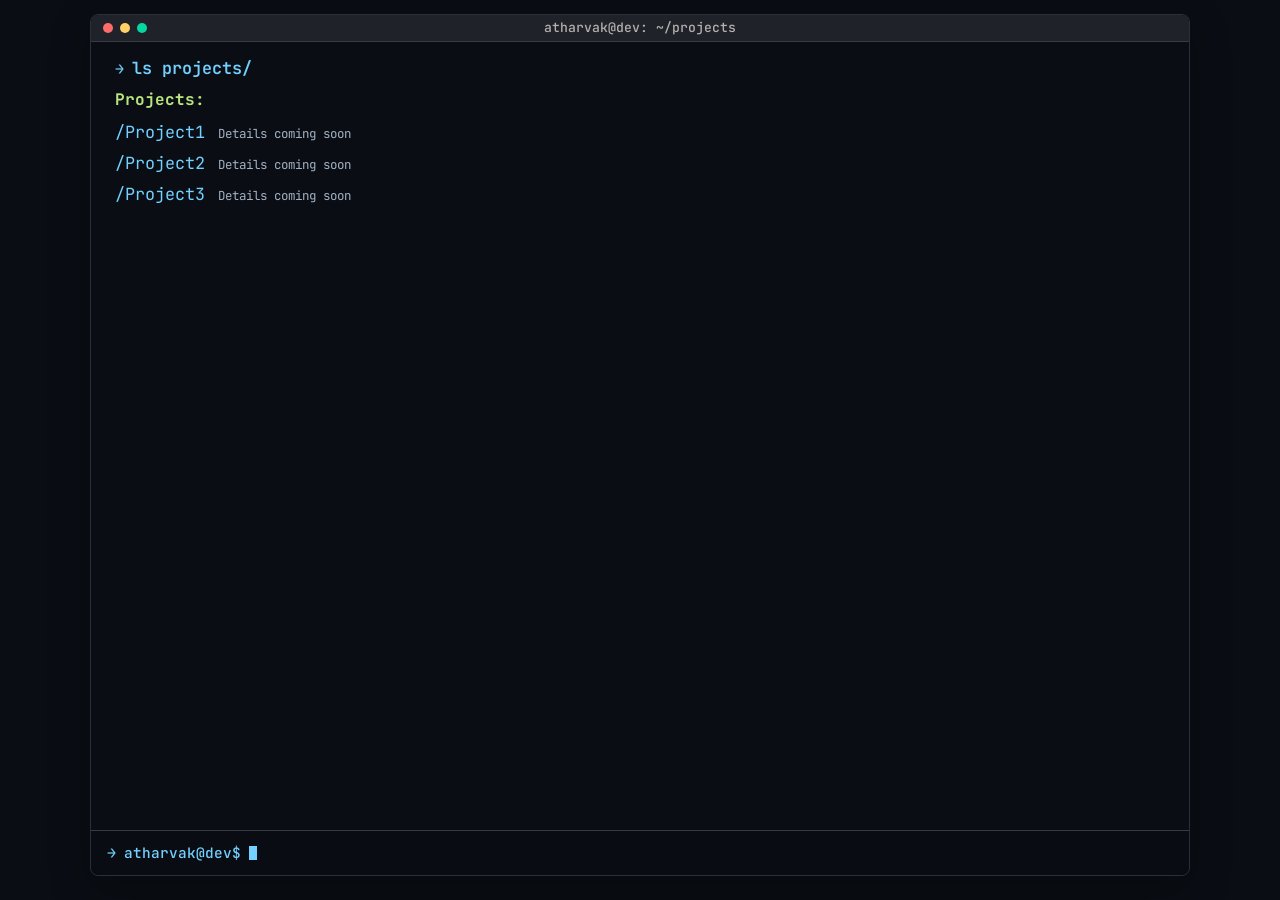
==== projects/index.html @ 7f0b78c4 "Add project pages and enhance terminal command functionality" ====
<!DOCTYPE html>
<html lang="en">
<head>
    <meta charset="UTF-8">
    <meta name="viewport" content="width=device-width, initial-scale=1.0">
    <meta name="theme-color" content="#0b0e14">
    <title>Atharva | Projects</title>
    <link rel="stylesheet" href="../terminal.css-main/index.css">
    <link rel="stylesheet" href="../terminal.css-main/themes/ayu-dark.css">
    <link rel="stylesheet" href="projects.css">
</head>
<body>
    <main class="terminal" aria-label="Projects terminal">
        <div class="terminal-header terminal-window-header">
            <div class="window-dots" aria-hidden="true"><span></span><span></span><span></span></div>
            <span class="window-title">atharvak@dev: ~/projects</span>
        </div>
        <div class="terminal-output" aria-live="polite"></div>
        <div class="terminal-input-row">
            <span class="prompt-prefix" aria-hidden="true">→</span>
            <span class="has-text-primary terminal-user">atharvak@dev$</span>
            <input class="terminal-command-input" type="text" aria-label="Enter a terminal command" autocomplete="off" spellcheck="false">
        </div>
    </main>
    <script src="projects.js"></script>
</body>
</html>
---- terminal.css-main/index.css ----
/* ==========================================================================
   terminal.css - Terminal CSS Component Library v0.0.4
   Bulma-style naming conventions
   ========================================================================== */

@import url("https://fonts.googleapis.com/css2?family=JetBrains+Mono:wght@400;500;700&display=swap");

/* 1. CSS VARIABLES */
:root {
  --terminal-bg: #050505;
  --terminal-fg: #cccccc;

  /* ANSI Palette */
  --terminal-black: #000000;
  --terminal-red: #ff5555;
  --terminal-green: #50fa7b;
  --terminal-yellow: #f1fa8c;
  --terminal-blue: #bd93f9;
  --terminal-magenta: #ff79c6;
  --terminal-cyan: #8be9fd;
  --terminal-white: #ffffff;

  /* Semantic Colors */
  --primary: var(--terminal-cyan);
  --danger: var(--terminal-red);
  --success: var(--terminal-green);
  --warning: var(--terminal-yellow);
  --info: var(--terminal-blue);
  --border-color: #333333;
  --surface: #000000;
  --muted: #666666;
}

/* 2. BASE STYLES */
* {
  box-sizing: border-box;
}

body {
  margin: 0;
  padding: 0;
  background-color: var(--terminal-bg);
  color: var(--terminal-fg);
  font-family: "JetBrains Mono", monospace;
  font-size: 14px;
  line-height: 1.5;
  -webkit-font-smoothing: none;
}

::selection {
  background: var(--primary);
  color: var(--terminal-black);
}

h1,
h2,
h3,
h4,
h5,
h6 {
  margin: 0;
  font-weight: bold;
  line-height: 1.2;
}

p {
  margin: 0 0 1em 0;
}

a {
  color: var(--primary);
  text-decoration: none;
}

a:hover {
  text-decoration: underline;
}

hr {
  border: none;
  border-top: 1px solid var(--border-color);
  margin: 16px 0;
}

/* TITLE (Bulma-style) */
.title {
  font-weight: bold;
  color: var(--primary);
  text-transform: uppercase;
  margin-bottom: 16px;
  letter-spacing: 1px;
}

.title.is-1 {
  font-size: 2.5rem;
  line-height: 1.1;
}

.title.is-2 {
  font-size: 2rem;
  line-height: 1.1;
}

.title.is-3 {
  font-size: 1.75rem;
  line-height: 1.2;
}

.title.is-4 {
  font-size: 1.5rem;
  line-height: 1.2;
}

.title.is-5 {
  font-size: 1.25rem;
  line-height: 1.3;
}

.title.is-6 {
  font-size: 1rem;
  line-height: 1.3;
}

.subtitle {
  font-weight: normal;
  color: var(--muted);
  margin-bottom: 16px;
}

.subtitle.is-1 {
  font-size: 2rem;
}

.subtitle.is-2 {
  font-size: 1.75rem;
}

.subtitle.is-3 {
  font-size: 1.5rem;
}

.subtitle.is-4 {
  font-size: 1.25rem;
}

.subtitle.is-5 {
  font-size: 1rem;
}

.subtitle.is-6 {
  font-size: 0.875rem;
}

/* LIST (Custom styles for terminal look) */
.list {
  list-style: none;
  padding: 0;
  margin: 0;
  border: 1px solid var(--border-color);
}

.list-item {
  padding: 12px 16px;
  border-bottom: 1px solid var(--border-color);
  display: flex;
  align-items: center;
  gap: 12px;
  transition: all 0.2s;
}

.list-item:last-child {
  border-bottom: none;
}

.list-item:hover {
  background: rgba(255, 255, 255, 0.05);
  border-left: 2px solid var(--primary);
  padding-left: 14px;
}

.list-item.is-active {
  background: rgba(139, 233, 253, 0.1);
  border-left: 2px solid var(--primary);
  padding-left: 14px;
  font-weight: bold;
  color: var(--primary);
}

.list-item-icon {
  flex-shrink: 0;
  color: var(--primary);
  font-size: 1.2em;
}

.list-item-content {
  flex: 1;
}

.list-item-title {
  font-weight: bold;
  margin-bottom: 4px;
}

.list-item-description {
  font-size: 0.875rem;
  color: var(--muted);
}

.list-item-meta {
  flex-shrink: 0;
  font-size: 0.75rem;
  color: var(--muted);
  text-align: right;
}

/* Unordered list styles */
ul.content {
  list-style: none;
  padding-left: 0;
}

ul.content li {
  padding-left: 20px;
  position: relative;
  margin-bottom: 8px;
}

ul.content li::before {
  content: "▸";
  color: var(--primary);
  position: absolute;
  left: 0;
  font-weight: bold;
}

/* Ordered list styles */
ol.content {
  padding-left: 0;
  counter-reset: item;
  list-style: none;
}

ol.content li {
  padding-left: 28px;
  position: relative;
  margin-bottom: 8px;
  counter-increment: item;
}

ol.content li::before {
  content: counter(item) ".";
  color: var(--primary);
  position: absolute;
  left: 0;
  font-weight: bold;
}

/* 3. LAYOUT - TERMINAL SPECIFIC */
.terminal {
  display: flex;
  flex-direction: column;
  border: 1px solid var(--border-color);
  width: 100%;
  max-width: 100%;
}

.terminal-header {
  background: var(--surface);
  border-bottom: 1px solid var(--border-color);
  padding: 8px 12px;
  font-weight: bold;
  text-transform: uppercase;
  letter-spacing: 1px;
  display: flex;
  align-items: center;
  justify-content: space-between;
}

.terminal-body {
  background: var(--terminal-bg);
  position: relative;
  overflow: hidden;
  padding: 16px;
}

.container {
  width: 100%;
  max-width: 1200px;
  margin: 0 auto;
  padding: 16px;
}

.section {
  padding: 32px 0;
}

/* 4. BUTTONS (Bulma-style) */
.button {
  background: var(--surface);
  border: 1px solid var(--border-color);
  color: var(--terminal-fg);
  border-radius: 0;
  cursor: pointer;
  padding: 8px 16px;
  text-transform: uppercase;
  font-size: 0.85rem;
  font-weight: bold;
  display: inline-flex;
  align-items: center;
  justify-content: center;
  gap: 8px;
  font-family: inherit;
  text-decoration: none;
  line-height: 1.2;
  vertical-align: middle;
  transition: none;
}

.button:hover {
  background: var(--border-color);
}

.button.is-primary {
  background: var(--primary);
  color: var(--terminal-black);
  border-color: var(--primary);
}

.button.is-primary:hover {
  background: var(--terminal-white);
  border-color: var(--terminal-white);
}

.button.is-danger {
  background: transparent;
  border-color: var(--danger);
  color: var(--danger);
}

.button.is-danger:hover {
  background: var(--danger);
  color: var(--terminal-black);
}

.button.is-success {
  background: transparent;
  border-color: var(--success);
  color: var(--success);
}

.button.is-success:hover {
  background: var(--success);
  color: var(--terminal-black);
}

.button.is-warning {
  background: transparent;
  border-color: var(--warning);
  color: var(--warning);
}

.button.is-warning:hover {
  background: var(--warning);
  color: var(--terminal-black);
}

.button.is-info {
  background: transparent;
  border-color: var(--info);
  color: var(--info);
}

.button.is-info:hover {
  background: var(--info);
  color: var(--terminal-black);
}

/* 5. TAGS (Bulma-style) */
.tag {
  background: transparent;
  border: 1px solid var(--muted);
  color: var(--muted);
  border-radius: 0;
  padding: 4px 12px;
  font-size: 0.75rem;
  display: inline-flex;
  align-items: center;
  text-transform: uppercase;
  line-height: 1;
  vertical-align: middle;
  cursor: pointer;
}

.tag.is-active,
.tag:hover {
  background: var(--muted);
  color: var(--terminal-black);
  border-color: var(--muted);
}

.tag.is-primary {
  border-color: var(--primary);
  color: var(--primary);
}

.tag.is-primary:hover,
.tag.is-primary.is-active {
  background: var(--primary);
  color: var(--terminal-black);
}

.tag.is-danger {
  border-color: var(--danger);
  color: var(--danger);
}

.tag.is-danger:hover,
.tag.is-danger.is-active {
  background: var(--danger);
  color: var(--terminal-black);
}

.tag.is-success {
  border-color: var(--success);
  color: var(--success);
}

.tag.is-success:hover,
.tag.is-success.is-active {
  background: var(--success);
  color: var(--terminal-black);
}

.tag.is-warning {
  border-color: var(--warning);
  color: var(--warning);
}

.tag.is-warning:hover,
.tag.is-warning.is-active {
  background: var(--warning);
  color: var(--terminal-black);
}

.tag.is-info {
  border-color: var(--info);
  color: var(--info);
}

.tag.is-info:hover,
.tag.is-info.is-active {
  background: var(--info);
  color: var(--terminal-black);
}

/* 6. FORMS (Bulma-style) */
.field {
  margin-bottom: 16px;
}

.label {
  display: block;
  font-size: 0.875rem;
  font-weight: bold;
  color: var(--muted);
  margin-bottom: 8px;
}

.control {
  background: var(--terminal-bg);
  border: 1px solid var(--border-color);
  border-radius: 0;
  display: flex;
  align-items: center;
  padding: 4px;
}

.control:focus-within {
  border-color: var(--primary);
}

.input,
.textarea {
  background: transparent;
  border: none;
  outline: none !important;
  color: var(--terminal-fg);
  font-family: inherit;
  width: 100%;
  padding: 2px 4px;
}

.input::placeholder,
.textarea::placeholder {
  color: var(--muted);
  text-transform: uppercase;
  font-size: 0.8em;
}

.select {
  background: transparent;
  border: none;
  outline: none !important;
  color: var(--terminal-fg);
  font-family: inherit;
  width: 100%;
  padding: 2px 4px;
}

/* 7. CARDS (Bulma-style) */
.card {
  background: var(--terminal-bg);
  border: 1px solid var(--border-color);
  border-radius: 0;
  cursor: pointer;
  position: relative;
  margin-bottom: 16px;
  display: block;
}

.card:hover {
  border-color: var(--primary);
}

.card.is-selected {
  border: 1px double var(--primary);
  box-shadow: inset 0 0 0 1px var(--primary);
}

.card-header {
  padding: 12px 16px;
  border-bottom: 1px solid var(--border-color);
}

.card-header-title {
  font-weight: bold;
  color: var(--primary);
  text-transform: uppercase;
  margin: 0;
}

.card-content {
  padding: 16px;
  color: var(--terminal-fg);
}

.card-footer {
  padding: 12px 16px;
  border-top: 1px solid var(--border-color);
}

/* 8. TABLES (Bulma-style) */
.table {
  width: 100%;
  border-collapse: collapse;
}

.table th {
  text-align: left;
  border-bottom: 1px solid var(--border-color);
  color: var(--primary);
  text-transform: uppercase;
  font-size: 0.8rem;
  padding: 8px;
}

.table td {
  padding: 8px;
  border-right: 1px solid transparent;
}

.table tr:hover,
.table tr.is-selected {
  background-color: var(--primary);
  color: var(--terminal-black);
  font-weight: bold;
}

.table tr.is-selected td {
  border-right-color: var(--terminal-black);
}

/* 9. NAVIGATION (Bulma-style) */
.navbar {
  background: var(--surface);
  border-bottom: 1px solid var(--border-color);
  padding: 8px 16px;
  display: flex;
  align-items: center;
  justify-content: space-between;
}

.navbar-brand {
  font-weight: bold;
  color: var(--primary);
}

.navbar-menu {
  display: flex;
  align-items: center;
  gap: 8px;
  list-style: none;
  margin: 0;
  padding: 0;
}

.navbar-item {
  color: var(--terminal-fg);
  text-decoration: none;
  padding: 8px 12px;
  display: block;
  border: 1px solid transparent;
  transition: all 0.2s;
}

.navbar-item:hover {
  color: var(--primary);
  border-color: var(--border-color);
  text-decoration: none;
}

.navbar-item.is-active {
  color: var(--primary);
  border-color: var(--primary);
  font-weight: bold;
}

/* Tabs (Bulma-style) */
.tabs {
  display: flex;
  border-bottom: 1px solid var(--border-color);
  gap: 0;
  overflow-x: auto;
  list-style: none;
  margin: 0;
  padding: 0;
}

.tabs li {
  display: inline-block;
}

.tabs a {
  background: transparent;
  border: 1px solid transparent;
  border-bottom: none;
  color: var(--muted);
  padding: 8px 16px;
  cursor: pointer;
  text-transform: uppercase;
  font-size: 0.875rem;
  white-space: nowrap;
  display: block;
  text-decoration: none;
}

.tabs a:hover {
  color: var(--terminal-fg);
  background: rgba(255, 255, 255, 0.05);
}

.tabs li.is-active a {
  color: var(--primary);
  border-color: var(--border-color);
  border-bottom-color: var(--terminal-bg);
  position: relative;
  font-weight: bold;
}

/* Breadcrumb (Bulma-style) */
.breadcrumb {
  display: flex;
  align-items: center;
  font-size: 0.875rem;
  color: var(--muted);
  padding: 0;
  list-style: none;
  margin: 0;
  flex-wrap: wrap;
}

.breadcrumb li {
  display: inline-flex;
  align-items: center;
}

.breadcrumb li a {
  color: var(--muted);
}

.breadcrumb li a:hover {
  color: var(--primary);
}

.breadcrumb li.is-active {
  color: var(--terminal-fg);
  font-weight: bold;
}

.breadcrumb li.is-active a {
  color: var(--terminal-fg);
}

.breadcrumb li + li::before {
  content: "/";
  color: var(--border-color);
  padding: 0 8px;
}

/* Dropdown (Bulma-style) */
.dropdown {
  position: relative;
  display: inline-block;
}

.dropdown-trigger {
  cursor: pointer;
}

.dropdown-trigger .button {
  width: 100%;
}

.dropdown-menu {
  display: none;
  position: absolute;
  top: 100%;
  left: 0;
  background: var(--surface);
  border: 1px solid var(--border-color);
  min-width: 160px;
  z-index: 1000;
  margin-top: 2px;
  box-shadow: 0 4px 8px rgba(0, 0, 0, 0.5);
}

.dropdown.is-active .dropdown-menu,
.dropdown:hover .dropdown-menu {
  display: block;
}

.dropdown-content {
  padding: 0;
}

.dropdown-item {
  display: block;
  padding: 8px 12px;
  color: var(--terminal-fg);
  text-decoration: none;
  border-bottom: 1px solid var(--border-color);
  transition: all 0.2s;
}

.dropdown-item:last-child {
  border-bottom: none;
}

.dropdown-item:hover {
  background: var(--primary);
  color: var(--terminal-black);
  text-decoration: none;
}

.dropdown-item.is-active {
  color: var(--primary);
  font-weight: bold;
}

.dropdown-divider {
  height: 1px;
  background: var(--border-color);
  margin: 4px 0;
}

/* Menu/Sidebar (Bulma-style) */
.menu {
  background: var(--surface);
  border-right: 1px solid var(--border-color);
  width: 250px;
  padding: 16px;
}

.menu-label {
  color: var(--muted);
  font-size: 0.75rem;
  text-transform: uppercase;
  font-weight: bold;
  letter-spacing: 1px;
  margin-bottom: 8px;
  display: block;
}

.menu-list {
  list-style: none;
  margin: 0;
  padding: 0;
}

.menu-list a {
  display: block;
  padding: 8px 12px;
  color: var(--terminal-fg);
  text-decoration: none;
  border-left: 2px solid transparent;
  transition: all 0.2s;
}

.menu-list a:hover {
  background: rgba(255, 255, 255, 0.05);
  border-left-color: var(--primary);
  color: var(--primary);
  text-decoration: none;
}

.menu-list a.is-active {
  background: rgba(139, 233, 253, 0.1);
  border-left-color: var(--primary);
  color: var(--primary);
  font-weight: bold;
}

/* 10. PROGRESS & LOADING (Bulma-style) */
.progress {
  width: 100%;
  height: 8px;
  background: var(--border-color);
  border: 1px solid var(--border-color);
  overflow: hidden;
  position: relative;
}

.progress::-webkit-progress-bar {
  background: var(--border-color);
}

.progress::-webkit-progress-value {
  background: var.
  --primary);
}

.progress::-moz-progress-bar {
  background: var(--primary);
}

.progress.is-primary::-webkit-progress-value {
  background: var(--primary);
}

.progress.is-primary::-moz-progress-bar {
  background: var(--primary);
}

.progress.is-danger::-webkit-progress-value {
  background: var(--danger);
}

.progress.is-danger::-moz-progress-bar {
  background: var(--danger);
}

.progress.is-success::-webkit-progress-value {
  background: var(--success);
}

.progress.is-success::-moz-progress-bar {
  background: var(--success);
}

.progress.is-warning::-webkit-progress-value {
  background: var(--warning);
}

.progress.is-warning::-moz-progress-bar {
  background: var(--warning);
}

/* Progress bar alternative (for divs) */
.progress-bar {
  height: 100%;
  background: var(--primary);
  transition: width 0.3s ease;
}

.button.is-loading {
  position: relative;
  color: transparent !important;
}

.button.is-loading::after {
  content: "";
  position: absolute;
  width: 16px;
  height: 16px;
  border: 2px solid var(--border-color);
  border-top-color: var(--primary);
  border-radius: 50%;
  animation: spinner-spin 1s linear infinite;
}

@keyframes spinner-spin {
  to {
    transform: rotate(360deg);
  }
}

/* 11. TERMINAL LOG */
.terminal-log {
  background: var(--terminal-bg);
  border: 1px solid var(--border-color);
  padding: 12px;
  font-family: "JetBrains Mono", monospace;
  overflow-y: auto;
  max-height: 400px;
}

.terminal-log-line,
.log-line {
  display: flex;
  gap: 12px;
  margin-bottom: 4px;
  font-size: 0.875rem;
}

.terminal-log-time {
  color: var(--muted);
  flex-shrink: 0;
}

.terminal-log-level {
  flex-shrink: 0;
  font-weight: bold;
}

.terminal-log-message {
  color: var(--terminal-fg);
}

/* 12. UTILITIES (Bulma-style) */
.has-text-primary {
  color: var(--primary) !important;
}

.has-text-danger {
  color: var(--danger) !important;
}

.has-text-success {
  color: var(--success) !important;
}

.has-text-warning {
  color: var(--warning) !important;
}

.has-text-info {
  color: var(--info) !important;
}

.has-text-muted {
  color: var(--muted) !important;
}

.has-text-white {
  color: var(--terminal-white) !important;
}

.has-background-dark {
  background-color: var(--surface) !important;
}

/* 13. FAQ / ACCORDION */
.faq {
  border: 1px solid var(--border-color);
}

.faq-item {
  border-bottom: 1px solid var(--border-color);
}

.faq-item:last-child {
  border-bottom: none;
}

.faq-question {
  padding: 16px;
  cursor: pointer;
  display: flex;
  justify-content: space-between;
  align-items: center;
  font-weight: bold;
  color: var(--terminal-fg);
  transition: all 0.2s;
  user-select: none;
}

.faq-question:hover {
  background: rgba(255, 255, 255, 0.05);
  color: var(--primary);
}

.faq-question::after {
  content: "▼";
  font-size: 0.75em;
  color: var(--primary);
  transition: transform 0.3s;
}

.faq-item.is-active .faq-question {
  color: var(--primary);
  border-bottom: 1px solid var(--border-color);
}

.faq-item.is-active .faq-question::after {
  transform: rotate(180deg);
}

.faq-answer {
  max-height: 0;
  overflow: hidden;
  transition: max-height 0.3s ease-out;
  transition: padding 0.4s ease-out;
  color: var(--muted);
}

.faq-item.is-active .faq-answer {
  max-height: 500px;
  padding: 16px;
  padding-top: 0;
  transition: max-height 0.4s ease-in;
}

.faq-answer p {
  margin-top: 8px;
  margin-bottom: 8px;
  line-height: 1.6;
}

.faq-answer code {
  background: var(--surface);
  border: 1px solid var(--border-color);
  padding: 2px 6px;
  font-family: inherit;
  color: var(--primary);
}

/* 14. TOAST / NOTIFICATION */
.toast-container {
  position: fixed;
  top: 20px;
  right: 20px;
  z-index: 9999;
  display: flex;
  flex-direction: column;
  gap: 12px;
  max-width: 400px;
}

.toast {
  background: var(--surface);
  border: 1px solid var(--border-color);
  border-left-width: 4px;
  padding: 16px;
  min-width: 300px;
  box-shadow: 0 4px 12px rgba(0, 0, 0, 0.5);
  animation: toast-slide-in 0.3s ease-out;
  position: relative;
  display: flex;
  align-items: flex-start;
  gap: 12px;
}

.toast.is-dismissing {
  animation: toast-slide-out 0.3s ease-in forwards;
}

@keyframes toast-slide-in {
  from {
    transform: translateX(400px);
    opacity: 0;
  }
  to {
    transform: translateX(0);
    opacity: 1;
  }
}

@keyframes toast-slide-out {
  from {
    transform: translateX(0);
    opacity: 1;
  }
  to {
    transform: translateX(400px);
    opacity: 0;
  }
}

.toast-icon {
  font-size: 1.2em;
  flex-shrink: 0;
  margin-top: 2px;
}

.toast-content {
  flex: 1;
}

.toast-title {
  font-weight: bold;
  margin-bottom: 4px;
  text-transform: uppercase;
  font-size: 0.875rem;
}

.toast-message {
  font-size: 0.875rem;
  color: var(--muted);
  line-height: 1.4;
}

.toast-close {
  background: transparent;
  border: none;
  color: var(--muted);
  cursor: pointer;
  font-size: 1.2em;
  padding: 0;
  width: 20px;
  height: 20px;
  display: flex;
  align-items: center;
  justify-content: center;
  flex-shrink: 0;
  font-family: inherit;
}

.toast-close:hover {
  color: var(--terminal-fg);
}

/* Toast variants */
.toast.is-primary {
  border-left-color: var(--primary);
}

.toast.is-primary .toast-icon,
.toast.is-primary .toast-title {
  color: var(--primary);
}

.toast.is-danger {
  border-left-color: var(--danger);
}

.toast.is-danger .toast-icon,
.toast.is-danger .toast-title {
  color: var(--danger);
}

.toast.is-success {
  border-left-color: var(--success);
}

.toast.is-success .toast-icon,
.toast.is-success .toast-title {
  color: var(--success);
}

.toast.is-warning {
  border-left-color: var(--warning);
}

.toast.is-warning .toast-icon,
.toast.is-warning .toast-title {
  color: var(--warning);
}

.toast.is-info {
  border-left-color: var(--info);
}

.toast.is-info .toast-icon,
.toast.is-info .toast-title {
  color: var(--info);
}

/* 15. EFFECTS */
.has-terminal-glow {
  text-shadow: 0 0 2px var(--primary);
}

.has-terminal-cursor::after {
  content: "▋";
  animation: cursor-blink 1s step-end infinite;
  color: var(--primary);
  margin-left: 2px;
}

@keyframes cursor-blink {
  0%,
  50% {
    opacity: 1;
  }
  51%,
  100% {
    opacity: 0;
  }
}

/* 16. KBD ELEMENT */
kbd {
  background-color: var(--surface);
  border: 1px solid var(--border-color);
  border-radius: 3px;
  box-shadow: 0 1px 0 var(--border-color);
  color: var(--terminal-fg);
  display: inline-block;
  font-family: inherit;
  font-size: 0.875em;
  font-weight: bold;
  line-height: 1;
  padding: 2px 6px;
  white-space: nowrap;
}
---- terminal.css-main/themes/ayu-dark.css ----
:root {
  --terminal-bg: #0A0E14;
  --terminal-fg: #B3B1AD;

  /* ANSI Palette */
  --terminal-black: #01060E;
  --terminal-red: #FF3333;
  --terminal-green: #BAE67E;
  --terminal-yellow: #FFD580;
  --terminal-blue: #73D0FF;
  --terminal-magenta: #D4BFFF;
  --terminal-cyan: #5FD7FF;
  --terminal-white: #D9D7CE;
  --terminal-purple: #D4BFFF;

  /* Semantic Colors */
  --primary: var(--terminal-blue);
  --danger: var(--terminal-red);
  --success: var(--terminal-green);
  --warning: var(--terminal-yellow);
  --info: var(--terminal-cyan);
  --border-color: #393b44;
  --surface: #1F2229;
  --muted: #5C6773;
}
---- projects/projects.css ----
:root {
    --intro-text: #9fd9a8;
    --bright-green: #bae67e;
    --command-cyan: #73d0ff;
}

* {
    scrollbar-width: none;
    -ms-overflow-style: none;
}

*::-webkit-scrollbar {
    display: none;
}

body {
    display: flex;
    flex-direction: column;
    align-items: center;
    justify-content: center;
    padding: 14px 16px calc(24px + env(safe-area-inset-bottom));
    min-height: 100vh;
    margin: 0;
    background: var(--terminal-bg);
}

.terminal {
    width: min(100%, 1100px);
    max-width: 1100px;
    height: calc(100vh - 38px - env(safe-area-inset-bottom));
    min-height: min(520px, calc(100vh - 38px - env(safe-area-inset-bottom)));
    display: flex;
    flex-direction: column;
    flex: 1 1 auto;
    overflow: hidden;
    border: 1px solid #28313a;
    border-radius: 8px;
    background: var(--terminal-bg);
    box-shadow: 0 14px 40px rgba(0, 0, 0, 0.32);
}

.terminal-output {
    flex: 1;
    min-height: 0;
    overflow-y: auto;
    padding: 14px 24px 40px;
    margin: 0 !important;
}

.terminal .terminal-window-header {
    position: relative;
    justify-content: flex-start;
    background: var(--surface);
    border-bottom: 1px solid var(--border-color);
    border-radius: 7px 7px 0 0;
    text-transform: none;
    letter-spacing: 0;
}

.window-dots {
    display: flex;
    gap: 7px;
}

.window-dots span {
    width: 10px;
    height: 10px;
    border-radius: 50%;
}

.window-dots span:nth-child(1) { background: #ff6b6b; }
.window-dots span:nth-child(2) { background: #ffd166; }
.window-dots span:nth-child(3) { background: #06d6a0; }

.window-title {
    position: absolute;
    left: 50%;
    transform: translateX(-50%);
    color: var(--terminal-fg);
    font-size: 0.82rem;
    font-weight: 500;
    white-space: nowrap;
}

.terminal-input-row {
    padding: 12px 16px calc(12px + env(safe-area-inset-bottom));
    margin: 0;
    flex-shrink: 0;
    background: rgba(10, 14, 20, 0.94);
    -webkit-backdrop-filter: blur(10px);
    backdrop-filter: blur(10px);
    border: none;
    border-top: 1px solid var(--border-color);
    display: flex;
    align-items: center;
}

.prompt-prefix {
    margin-right: 8px;
    color: var(--primary);
    font-weight: 700;
    font-size: 0.95rem;
    line-height: 1;
}

.terminal-input-row .prompt-prefix {
    margin-right: 8px;
}

.terminal-input-row .has-text-primary {
    color: var(--command-cyan);
    font-weight: 500;
    font-size: 0.9rem;
    line-height: 1.4;
    white-space: nowrap;
}

.terminal-user::after {
    display: inline-block;
    width: 0.55em;
    height: 1em;
    margin-left: 0.55em;
    background: var(--primary);
    vertical-align: -0.15em;
    content: "";
    animation: cursor-blink 1s steps(2, start) infinite;
}

@keyframes cursor-blink {
    to { visibility: hidden; }
}

.terminal-command-input {
    width: 100%;
    min-width: 0;
    padding: 0 0 0 2px;
    background: transparent;
    border: none;
    outline: none;
    color: var(--terminal-white);
    font: inherit;
    font-size: 0.9rem;
    line-height: 1.4;
    caret-color: var(--primary);
}

.terminal-command-input:focus { outline: none; }

.command-block {
    max-width: 75ch;
    margin: 0 0 1.1rem;
}

.command-block:last-child { margin-bottom: 0; }

.command-name {
    color: var(--command-cyan);
    font-size: 1.05rem;
    font-weight: 600;
}

.terminal-output strong {
    color: var(--bright-green);
    font-weight: 700;
}

.terminal-output .subtitle {
    max-width: 75ch;
    margin: 0.35rem 0 0;
    color: var(--intro-text);
    font-size: 1rem;
    line-height: 1.65;
}

.terminal-output a {
    color: var(--command-cyan);
    font-size: 1.05rem;
    text-decoration: none;
    text-underline-offset: 4px;
    word-break: break-word;
    transition: color 160ms ease;
}

.terminal-output a:hover {
    color: var(--bright-green);
    text-decoration: underline;
}

.project-list {
    display: grid;
    gap: 0.35rem;
    margin-top: 0.45rem;
}

.project-list a {
    display: flex;
    flex-wrap: wrap;
    gap: 0.25rem 0.8rem;
    align-items: baseline;
    width: fit-content;
}

.project-list small {
    color: #a3b1c2;
    font-size: 0.78rem;
}

@media (max-width: 600px) {
    body {
        padding: 8px 8px calc(16px + env(safe-area-inset-bottom));
    }

    .terminal {
        height: calc(100vh - 24px - env(safe-area-inset-bottom));
        min-height: min(440px, calc(100vh - 24px - env(safe-area-inset-bottom)));
    }

    .terminal-output { padding: 16px 14px 40px; }

    .window-title {
        left: auto;
        right: 12px;
        transform: none;
    }
}

@media (prefers-reduced-motion: reduce) {
    .terminal-user::after { animation: none; }
    .terminal-output a { transition: none; }
}
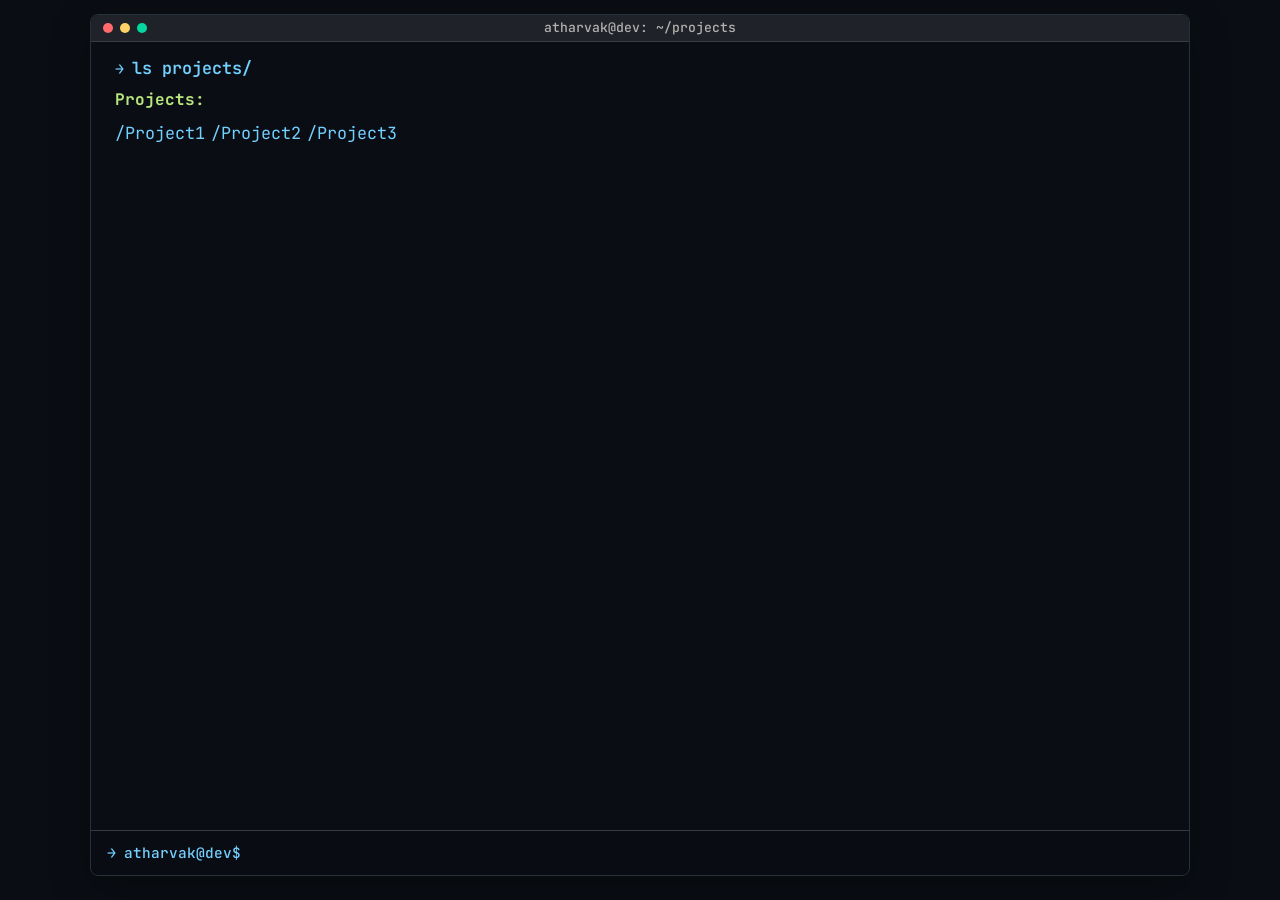
==== commit 9fd48991: "Refactor project pages and styles; consolidate CSS and JS files - Updated HTML structure for project" ====
--- a/projects/index.html
+++ b/projects/index.html
@@ -1,27 +1,53 @@
 <!DOCTYPE html>
 <html lang="en">
+
 <head>
     <meta charset="UTF-8">
     <meta name="viewport" content="width=device-width, initial-scale=1.0">
-    <meta name="theme-color" content="#0b0e14">
     <title>Atharva | Projects</title>
-    <link rel="stylesheet" href="../terminal.css-main/index.css">
-    <link rel="stylesheet" href="../terminal.css-main/themes/ayu-dark.css">
-    <link rel="stylesheet" href="projects.css">
+    <!-- Core Stylesheet -->
+    <link rel="stylesheet" href="../terminal.css-main/index.css" />
+    <link rel="stylesheet" href="../terminal.css-main/themes/ayu-dark.css" />
+    <link rel="stylesheet" href="../portfolio.css" />
+    <link rel="preconnect" href="https://fonts.googleapis.com">
+    <link rel="preconnect" href="https://fonts.gstatic.com" crossorigin>
+    <link href="https://fonts.googleapis.com/css2?family=Press+Start+2P&display=swap" rel="stylesheet">
 </head>
-<body>
-    <main class="terminal" aria-label="Projects terminal">
+
+<body class="body" data-page="projects">
+    <svg aria-hidden="true" focusable="false" style="position: absolute; width: 0; height: 0; overflow: hidden">
+        <filter id="github-graph-theme" color-interpolation-filters="sRGB">
+            <feColorMatrix in="SourceGraphic" type="matrix" values="0 0 0 0 0.19 0 0 0 0 0.21 0 0 0 0 0.25 1 0 0 0 0" result="emptyCells" />
+            <feComponentTransfer in="emptyCells" result="darkEmptyCells">
+                <feFuncA type="discrete" tableValues="0 0 0 0 0 0 0 0 0 0 1" />
+            </feComponentTransfer>
+            <feComposite in="darkEmptyCells" in2="SourceGraphic" operator="over" result="withDarkEmptyCells" />
+            <feColorMatrix in="SourceGraphic" type="matrix" values="0 0 0 0 0.60 0 0 0 0 0.66 0 0 0 0 0.73 1 0 0 0 0" result="chartLabels" />
+            <feComponentTransfer in="chartLabels" result="brightLabels">
+                <feFuncA type="discrete" tableValues="0 0 0 0 0 0 0 1 0 0 0 0 0 0 0 0" />
+            </feComponentTransfer>
+            <feComposite in="brightLabels" in2="withDarkEmptyCells" operator="over" />
+        </filter>
+    </svg>
+    <div id="terminal" class="terminal">
         <div class="terminal-header terminal-window-header">
-            <div class="window-dots" aria-hidden="true"><span></span><span></span><span></span></div>
+            <div class="window-dots" aria-hidden="true">
+                <span></span>
+                <span></span>
+                <span></span>
+            </div>
             <span class="window-title">atharvak@dev: ~/projects</span>
         </div>
-        <div class="terminal-output" aria-live="polite"></div>
-        <div class="terminal-input-row">
-            <span class="prompt-prefix" aria-hidden="true">→</span>
-            <span class="has-text-primary terminal-user">atharvak@dev$</span>
-            <input class="terminal-command-input" type="text" aria-label="Enter a terminal command" autocomplete="off" spellcheck="false">
+        <div class="terminal-output"></div>
+        <div class="control terminal-input-row">
+            <span class="prompt-prefix">→</span>
+            <span class="has-text-primary ">atharvak@dev$</span>
+            <input type="text" class="terminal-command-input" />
         </div>
-    </main>
-    <script src="projects.js"></script>
+    </div>
+
+
+    <script src="../portfolio.js"></script>
 </body>
+
 </html>
--- a/portfolio.css
+++ b/portfolio.css
@@ -0,0 +1,321 @@
+:root {
+    --intro-text: #9fd9a8;
+    --bright-green: #bae67e;
+    --command-cyan: #73d0ff;
+}
+
+* {
+    scrollbar-width: none;
+    -ms-overflow-style: none;
+}
+
+*::-webkit-scrollbar {
+    display: none;
+}
+
+body {
+    display: flex;
+    flex-direction: column;
+    align-items: center;
+    justify-content: center;
+    padding: 14px 16px calc(24px + env(safe-area-inset-bottom));
+    min-height: 100vh;
+    margin: 0;
+    background: var(--terminal-bg);
+}
+
+.terminal {
+    width: min(100%, 1100px);
+    max-width: 1100px;
+    box-sizing: border-box;
+    height: calc(100vh - 38px - env(safe-area-inset-bottom));
+    min-height: min(520px, calc(100vh - 38px - env(safe-area-inset-bottom)));
+    display: flex;
+    flex-direction: column;
+    flex: 1 1 auto;
+    overflow: hidden;
+    border: 1px solid #28313a;
+    border-radius: 8px;
+    background: var(--terminal-bg);
+    box-shadow: 0 14px 40px rgba(0, 0, 0, 0.32);
+}
+
+.terminal-output {
+    flex: 1;
+    min-height: 0;
+    overflow-y: auto;
+    padding: 14px 24px 40px;
+    margin: 0 !important;
+}
+
+.terminal .terminal-window-header {
+    position: relative;
+    justify-content: flex-start;
+    background: var(--surface);
+    border-bottom: 1px solid var(--border-color);
+    border-radius: 7px 7px 0 0;
+    text-transform: none;
+    letter-spacing: 0;
+}
+
+.window-dots {
+    display: flex;
+    gap: 7px;
+}
+
+.window-dots span {
+    width: 10px;
+    height: 10px;
+    border-radius: 50%;
+}
+
+.window-dots span:nth-child(1) { background: #ff6b6b; }
+.window-dots span:nth-child(2) { background: #ffd166; }
+.window-dots span:nth-child(3) { background: #06d6a0; }
+
+.window-title {
+    position: absolute;
+    left: 50%;
+    transform: translateX(-50%);
+    color: var(--terminal-fg);
+    font-size: 0.82rem;
+    font-weight: 500;
+    white-space: nowrap;
+}
+
+.terminal-input-row {
+    padding: 12px 16px calc(12px + env(safe-area-inset-bottom));
+    margin: 0;
+    flex-shrink: 0;
+    background: rgba(10, 14, 20, 0.94);
+    -webkit-backdrop-filter: blur(10px);
+    backdrop-filter: blur(10px);
+    border: none;
+    border-top: 1px solid var(--border-color);
+    display: flex;
+    align-items: center;
+    gap: 0;
+}
+
+.prompt-prefix {
+    margin-right: 8px;
+    color: var(--primary);
+    font-weight: 700;
+    font-size: 0.95rem;
+    line-height: 1;
+}
+
+.terminal-input-row .prompt-prefix {
+    color: var(--primary);
+    font-weight: 700;
+    margin-right: 8px;
+    font-size: 0.95rem;
+    line-height: 1;
+}
+
+.terminal-input-row .has-text-primary {
+    color: var(--command-cyan);
+    font-weight: 500;
+    font-size: 0.9rem;
+    line-height: 1.4;
+    white-space: nowrap;
+}
+
+.terminal-user::after {
+    display: inline-block;
+    width: 0.55em;
+    height: 1em;
+    margin-left: 0.55em;
+    background: var(--primary);
+    vertical-align: -0.15em;
+    content: "";
+    animation: cursor-blink 1s steps(2, start) infinite;
+}
+
+@keyframes cursor-blink {
+    to { visibility: hidden; }
+}
+
+.terminal-command-input {
+    background: transparent;
+    border: none;
+    outline: none;
+    color: var(--terminal-white);
+    font-size: 0.9rem;
+    line-height: 1.4;
+    padding: 0 0 0 2px;
+    width: 100%;
+    min-width: 0;
+    caret-color: var(--primary);
+    caret-shape: block;
+}
+
+.terminal-command-input:focus { outline: none; }
+
+.subtitle {
+    font-size: 1rem !important;
+    line-height: 1.6;
+    color: var(--intro-text);
+}
+
+.terminal-output > .command-block {
+    max-width: 75ch;
+    margin: 0 0 1.1rem;
+}
+
+.terminal-output > .command-block:last-child { margin-bottom: 0; }
+
+.command-name {
+    color: var(--command-cyan);
+    font-size: 1.05rem;
+    font-weight: 600;
+}
+
+.terminal-output strong {
+    color: var(--bright-green);
+    font-weight: 700;
+}
+
+.intro-text {
+    max-width: 75ch;
+    color: var(--intro-text);
+    font-size: 1rem;
+    line-height: 1.65;
+}
+
+.intro-text p { margin: 0 0 0.6rem; }
+.intro-text p:last-child { margin-bottom: 0; }
+
+.intro-text .intro-name {
+    margin: 0 0 0.45rem;
+    color: var(--bright-green);
+    font-size: 1.75rem;
+    line-height: 1.2;
+    text-shadow: 0 0 16px rgba(186, 230, 126, 0.2);
+}
+
+.terminal-output a {
+    color: var(--command-cyan);
+    font-size: 1.05rem;
+    text-decoration: none;
+    text-underline-offset: 4px;
+    word-break: break-word;
+    transition: color 160ms ease, text-decoration-color 160ms ease;
+}
+
+.terminal-output a:hover {
+    color: var(--bright-green);
+    text-decoration: underline;
+}
+
+.terminal-output .social-links {
+    display: flex;
+    flex-wrap: wrap;
+    gap: 0 6px;
+    align-items: center;
+    margin-top: 0.35rem;
+}
+
+.terminal-output .social-links a {
+    white-space: nowrap;
+    line-height: 1.9;
+}
+
+.terminal-output .terminal-heading {
+    color: var(--command-cyan);
+    font-weight: 700;
+    line-height: 1.6;
+}
+
+.github-graph {
+    width: 100%;
+    max-width: 75ch;
+    margin-top: 0.7rem;
+    background: var(--surface);
+    border: 1px solid var(--border-color);
+    padding: 12px 14px;
+    border-radius: 8px;
+}
+
+.github-graph-label {
+    margin-bottom: 8px;
+    color: #a3b1c2;
+    font-size: 0.82rem;
+}
+
+.github-graph img {
+    width: 100%;
+    height: auto;
+    display: block;
+    filter: url(#github-graph-theme);
+}
+
+.github-legend {
+    display: flex;
+    align-items: center;
+    justify-content: flex-end;
+    gap: 7px;
+    margin-top: 10px;
+    color: #a3b1c2;
+    font-size: 0.76rem;
+}
+
+.github-legend-swatches {
+    display: flex;
+    gap: 3px;
+}
+
+.github-legend-swatches span {
+    width: 10px;
+    height: 10px;
+    border-radius: 2px;
+}
+
+.github-legend-swatches span:nth-child(1) { background: #303640; }
+.github-legend-swatches span:nth-child(2) { background: #155d70; }
+.github-legend-swatches span:nth-child(3) { background: #087f99; }
+.github-legend-swatches span:nth-child(4) { background: #0495b6; }
+.github-legend-swatches span:nth-child(5) { background: #48c5e2; }
+
+.project-list {
+    display: grid;
+    gap: 0.35rem;
+    margin-top: 0.45rem;
+}
+
+.project-list a {
+    display: flex;
+    flex-wrap: wrap;
+    gap: 0.25rem 0.8rem;
+    align-items: baseline;
+    width: fit-content;
+}
+
+.project-list small {
+    color: #a3b1c2;
+    font-size: 0.78rem;
+}
+
+@media (max-width: 600px) {
+    body {
+        padding: 8px 8px calc(16px + env(safe-area-inset-bottom));
+    }
+
+    .terminal {
+        height: calc(100vh - 24px - env(safe-area-inset-bottom));
+        min-height: min(440px, calc(100vh - 24px - env(safe-area-inset-bottom)));
+    }
+
+    .terminal-output { padding: 16px 14px 40px; }
+
+    .window-title {
+        left: auto;
+        right: 12px;
+        transform: none;
+    }
+}
+
+@media (prefers-reduced-motion: reduce) {
+    .terminal-user::after { animation: none; }
+    .terminal-output a { transition: none; }
+}
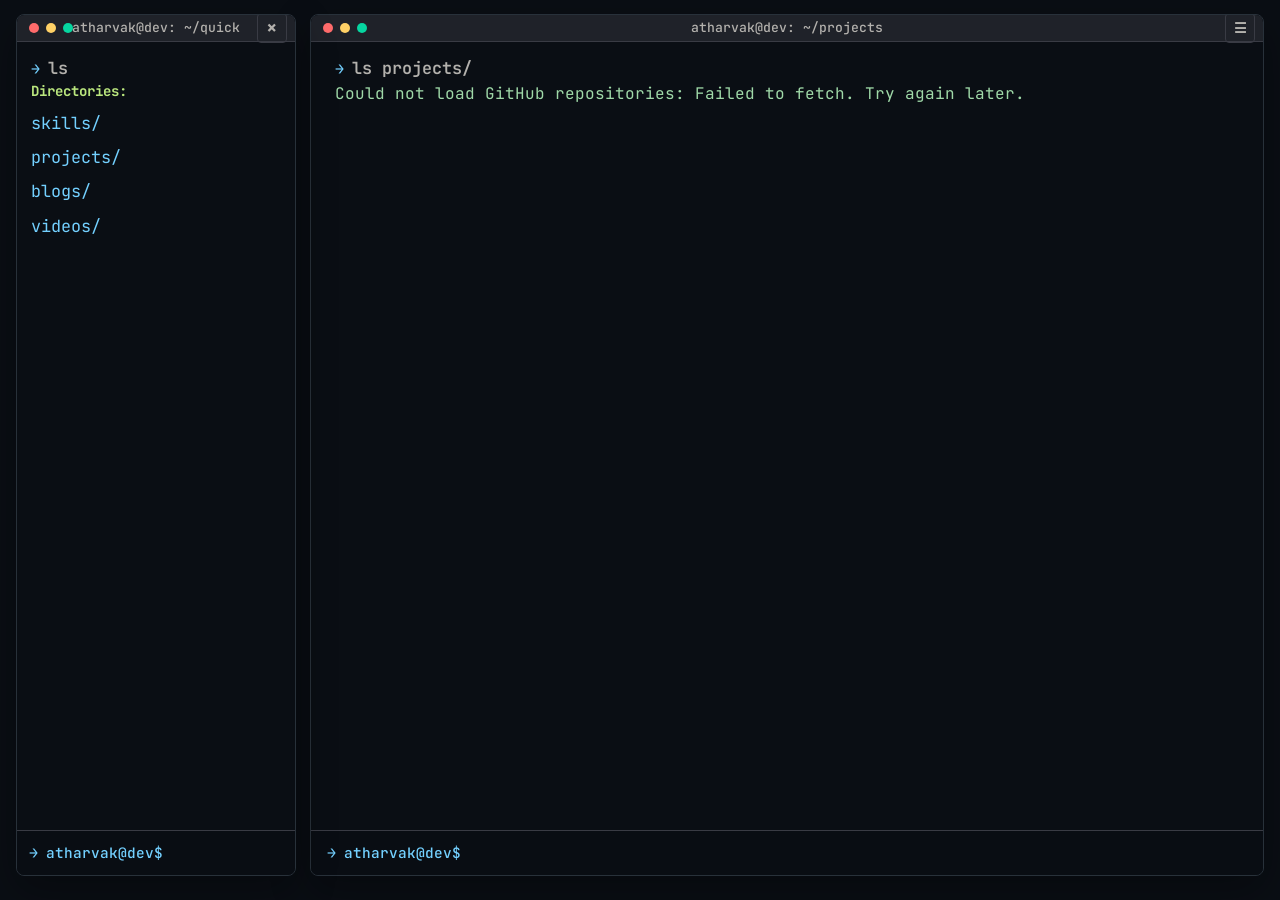
==== commit 75a0c19e: "umm" ====
--- a/projects/index.html
+++ b/projects/index.html
@@ -29,13 +29,31 @@
             <feComposite in="brightLabels" in2="withDarkEmptyCells" operator="over" />
         </filter>
     </svg>
-    <div id="terminal" class="terminal">
+    <div class="home-workspace">
+        <button id="sidebar-backdrop" class="sidebar-backdrop" type="button" aria-label="Close quick terminal sidebar" hidden></button>
+        <aside id="terminal-sidebar" class="terminal terminal-sidebar" aria-label="Quick terminal sidebar" hidden>
+            <div class="terminal-header terminal-window-header">
+                <div class="window-dots" aria-hidden="true"><span></span><span></span><span></span></div>
+                <span class="window-title">atharvak@dev: ~/quick</span>
+                <button class="sidebar-close" type="button" aria-label="Close quick terminal sidebar" title="Close sidebar">×</button>
+            </div>
+            <div class="terminal-output"></div>
+            <div class="control terminal-input-row">
+                <span class="prompt-prefix">→</span>
+                <span class="has-text-primary">atharvak@dev$</span>
+                <input type="text" class="terminal-command-input" aria-label="Enter a sidebar terminal command" />
+            </div>
+        </aside>
+        <div id="terminal" class="terminal">
         <div class="terminal-header terminal-window-header">
             <div class="window-dots" aria-hidden="true">
                 <span></span>
                 <span></span>
                 <span></span>
             </div>
+            <button class="sidebar-toggle" type="button" aria-label="Open quick terminal sidebar" aria-controls="terminal-sidebar" aria-expanded="false" title="Open sidebar">
+                <span aria-hidden="true">☰</span>
+            </button>
             <span class="window-title">atharvak@dev: ~/projects</span>
         </div>
         <div class="terminal-output"></div>
@@ -45,6 +63,7 @@
             <input type="text" class="terminal-command-input" />
         </div>
     </div>
+    </div>
 
 
     <script src="../portfolio.js"></script>
--- a/portfolio.css
+++ b/portfolio.css
@@ -24,6 +24,19 @@
     background: var(--terminal-bg);
 }
 
+.home-workspace {
+    position: relative;
+    display: grid;
+    grid-template-columns: minmax(220px, 280px) minmax(0, 1fr);
+    gap: 14px;
+    width: min(100%, 1320px);
+    height: calc(100vh - 38px - env(safe-area-inset-bottom));
+}
+
+.home-workspace.sidebar-collapsed {
+    grid-template-columns: minmax(0, 1fr);
+}
+
 .terminal {
     width: min(100%, 1100px);
     max-width: 1100px;
@@ -38,6 +51,90 @@
     border-radius: 8px;
     background: var(--terminal-bg);
     box-shadow: 0 14px 40px rgba(0, 0, 0, 0.32);
+}
+
+.home-workspace > .terminal {
+    width: 100%;
+    max-width: none;
+    height: 100%;
+    min-height: 0;
+    flex: initial;
+}
+
+.terminal-sidebar .terminal-output {
+    padding-right: 14px;
+    padding-left: 14px;
+}
+
+.terminal-sidebar .terminal-input-row {
+    padding-right: 12px;
+    padding-left: 12px;
+}
+
+.terminal-sidebar .terminal-output .directory-list {
+    flex-direction: column;
+    align-items: flex-start;
+    gap: 0.15rem;
+}
+
+.terminal-sidebar[hidden],
+.sidebar-backdrop[hidden] {
+    display: none;
+}
+
+.terminal-sidebar:not([hidden]) {
+    position: relative;
+    z-index: 1;
+    width: 100%;
+    max-width: none;
+    height: 100%;
+    min-height: 0;
+    flex: initial;
+}
+
+.sidebar-backdrop:not([hidden]) {
+    position: fixed;
+    z-index: 30;
+    inset: 0;
+    display: block;
+    border: 0;
+    background: rgba(0, 0, 0, 0.56);
+    cursor: pointer;
+}
+
+.sidebar-toggle,
+.sidebar-close {
+    display: inline-flex;
+    align-items: center;
+    justify-content: center;
+    width: 30px;
+    height: 30px;
+    padding: 0;
+    border: 1px solid var(--border-color);
+    border-radius: 4px;
+    background: transparent;
+    color: var(--terminal-fg);
+    font: inherit;
+    line-height: 1;
+    cursor: pointer;
+}
+
+.sidebar-toggle {
+    position: absolute;
+    z-index: 1;
+    right: 8px;
+}
+
+.sidebar-toggle:hover,
+.sidebar-close:hover {
+    border-color: var(--primary);
+    color: var(--primary);
+}
+
+.sidebar-close {
+    position: absolute;
+    right: 8px;
+    font-size: 1.2rem;
 }
 
 .terminal-output {
@@ -159,14 +256,15 @@
 }
 
 .terminal-output > .command-block {
-    max-width: 75ch;
     margin: 0 0 1.1rem;
 }
 
 .terminal-output > .command-block:last-child { margin-bottom: 0; }
 
+.terminal-output > .project-list-command { max-width: none; }
+
 .command-name {
-    color: var(--command-cyan);
+    color: var(--terminal-fg);
     font-size: 1.05rem;
     font-weight: 600;
 }
@@ -278,17 +376,16 @@
 .github-legend-swatches span:nth-child(5) { background: #48c5e2; }
 
 .project-list {
-    display: grid;
-    gap: 0.35rem;
+    display: flex;
+    flex-wrap: wrap;
+    align-items: baseline;
+    gap: 0.25rem 1rem;
     margin-top: 0.45rem;
 }
 
 .project-list a {
-    display: flex;
-    flex-wrap: wrap;
-    gap: 0.25rem 0.8rem;
-    align-items: baseline;
-    width: fit-content;
+    display: inline;
+    width: auto;
 }
 
 .project-list small {
@@ -296,6 +393,172 @@
     font-size: 0.78rem;
 }
 
+.skills-grid {
+    display: grid;
+    grid-template-columns: repeat(auto-fit, minmax(min(100%, 220px), 1fr));
+    gap: 10px;
+    margin-top: 0.8rem;
+}
+
+.skill-item {
+    padding: 12px;
+    border: 1px solid var(--border-color);
+    border-radius: 6px;
+    background: var(--surface);
+}
+
+.skill-item h2 {
+    margin-bottom: 0.45rem;
+    color: var(--bright-green);
+    font-size: 1rem;
+}
+
+.skill-item .subtitle {
+    margin: 0;
+    font-size: 0.88rem !important;
+}
+
+.video-gallery > .subtitle {
+    margin-top: 0.6rem;
+}
+
+.video-grid {
+    display: grid;
+    grid-template-columns: repeat(auto-fill, minmax(min(100%, 220px), 1fr));
+    gap: 12px;
+    margin-top: 0.75rem;
+}
+
+.video-card {
+    display: flex;
+    min-width: 0;
+    flex-direction: column;
+    gap: 8px;
+    padding: 8px;
+    border: 1px solid var(--border-color);
+    border-radius: 6px;
+    background: var(--surface);
+}
+
+.video-thumbnail {
+    display: block;
+    width: 100%;
+    aspect-ratio: 16 / 9;
+    border-radius: 3px;
+    background: var(--terminal-bg);
+    object-fit: cover;
+}
+
+.video-card-title {
+    color: var(--terminal-fg) !important;
+    font-size: 0.9rem !important;
+}
+
+.video-detail h1 {
+    margin-bottom: 0.7rem;
+    color: var(--bright-green);
+    font-size: 1.35rem;
+}
+
+.video-player {
+    width: 100%;
+    max-width: 75ch;
+    aspect-ratio: 16 / 9;
+    margin-top: 0.8rem;
+    overflow: hidden;
+    border: 1px solid var(--border-color);
+    border-radius: 6px;
+    background: var(--surface);
+}
+
+.video-player iframe {
+    display: block;
+    width: 100%;
+    height: 100%;
+    border: 0;
+}
+
+.repo-readme {
+    max-width: 75ch;
+    margin: 0.75rem 0 0;
+    color: var(--intro-text);
+    font-size: 0.9rem;
+    line-height: 1.65;
+    overflow-wrap: anywhere;
+}
+
+.repo-readme > * {
+    margin: 0 0 0.8rem;
+}
+
+.repo-readme > :last-child {
+    margin-bottom: 0;
+}
+
+.repo-readme h1,
+.repo-readme h2,
+.repo-readme h3,
+.repo-readme h4,
+.repo-readme h5,
+.repo-readme h6 {
+    color: var(--bright-green);
+    overflow-wrap: anywhere;
+}
+
+.repo-readme h1 { font-size: 1.4rem; }
+.repo-readme h2 { font-size: 1.2rem; }
+.repo-readme h3 { font-size: 1.05rem; }
+
+.repo-readme pre {
+    max-width: 100%;
+    overflow-x: auto;
+    padding: 0.75rem;
+    border: 1px solid var(--border-color);
+    background: var(--surface);
+    white-space: pre;
+    overflow-wrap: normal;
+}
+
+.repo-readme code {
+    color: var(--command-cyan);
+    font-family: inherit;
+}
+
+.repo-readme :not(pre) > code {
+    padding: 0.05rem 0.25rem;
+    background: rgba(255, 255, 255, 0.06);
+}
+
+.repo-readme blockquote {
+    padding-left: 0.75rem;
+    border-left: 2px solid var(--primary);
+    color: #a3b1c2;
+}
+
+.repo-readme ul,
+.repo-readme ol {
+    padding-left: 1.4rem;
+}
+
+.repo-readme table {
+    display: block;
+    max-width: 100%;
+    overflow-x: auto;
+    border-collapse: collapse;
+}
+
+.repo-readme th,
+.repo-readme td {
+    padding: 0.35rem 0.55rem;
+    border: 1px solid var(--border-color);
+    text-align: left;
+}
+
+.repo-readme img {
+    max-width: 100%;
+    height: auto;
+}
+
 @media (max-width: 600px) {
     body {
         padding: 8px 8px calc(16px + env(safe-area-inset-bottom));
@@ -306,12 +569,54 @@
         min-height: min(440px, calc(100vh - 24px - env(safe-area-inset-bottom)));
     }
 
+    .home-workspace {
+        display: block;
+        height: calc(100vh - 24px - env(safe-area-inset-bottom));
+    }
+
+    .home-workspace > #terminal {
+        width: 100%;
+        height: 100%;
+        min-height: 0;
+    }
+
+    .home-workspace > .terminal-sidebar:not(.is-open) {
+        display: none;
+    }
+
+    .home-workspace > .terminal-sidebar.is-open {
+        position: fixed;
+        z-index: 31;
+        top: 8px;
+        bottom: 8px;
+        left: 8px;
+        width: min(320px, calc(100vw - 16px));
+        max-width: none;
+        height: auto;
+        min-height: 0;
+    }
+
+    .terminal-sidebar:not([hidden]) {
+        top: 8px;
+        bottom: 8px;
+        left: 8px;
+        width: min(320px, calc(100vw - 16px));
+    }
+
     .terminal-output { padding: 16px 14px 40px; }
 
     .window-title {
         left: auto;
-        right: 12px;
+        right: 44px;
+        max-width: calc(100% - 108px);
         transform: none;
+        overflow: hidden;
+        text-align: right;
+        text-overflow: ellipsis;
+    }
+
+    .terminal-sidebar .window-title {
+        right: 44px;
     }
 }
 
